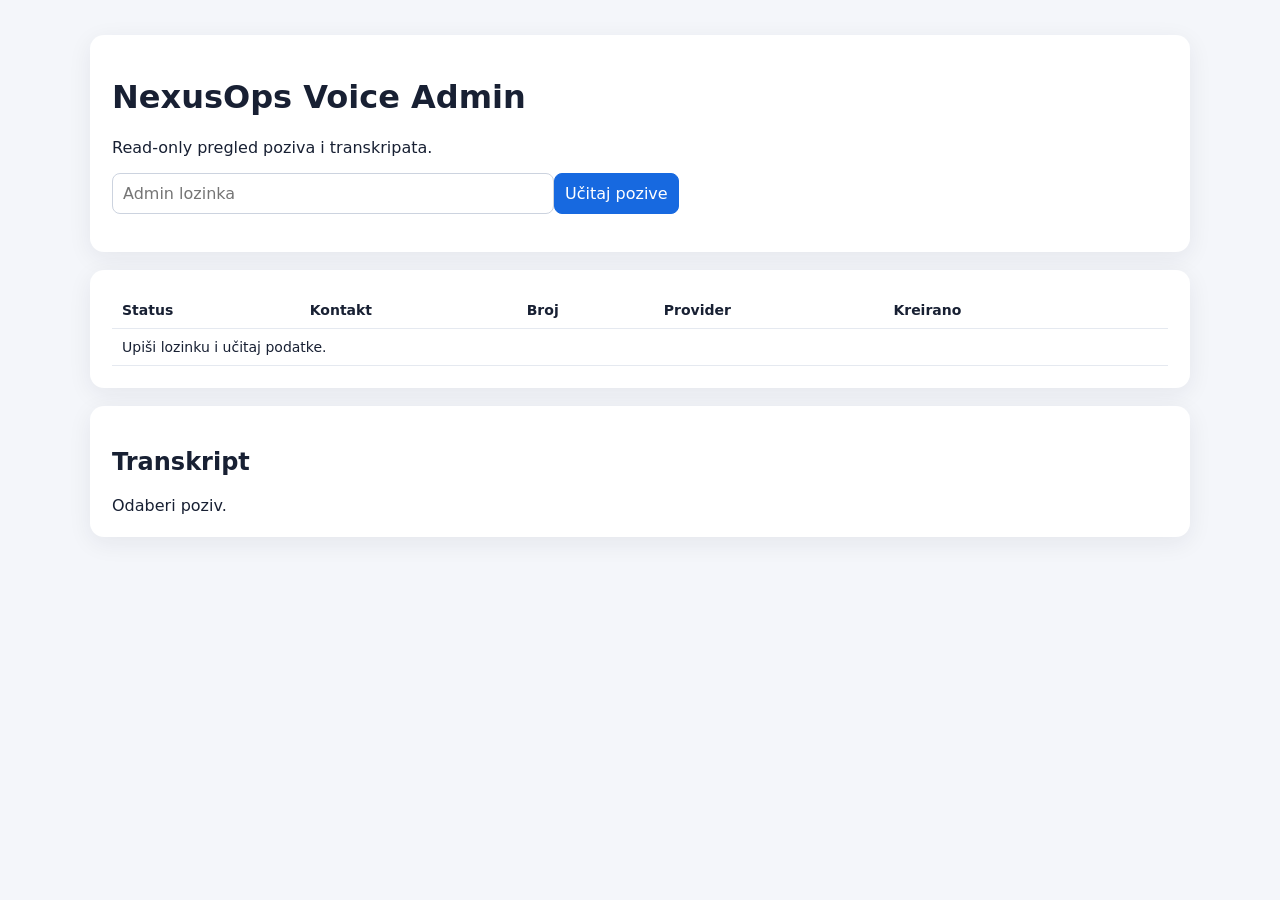
==== wwwroot/admin.html @ 4f557744 "Add voice admin and CI/CD" ====
<!doctype html><html lang="hr"><head><meta charset="utf-8"><meta name="viewport" content="width=device-width,initial-scale=1">
<title>NexusOps Voice Admin</title><style>
body{font-family:system-ui,sans-serif;margin:0;background:#f4f6fa;color:#182033}main{max-width:1100px;margin:35px auto;padding:0 18px}
.card{background:white;border-radius:14px;padding:22px;box-shadow:0 6px 25px #17203312;margin-bottom:18px}input,button{font:inherit;padding:10px;border:1px solid #ccd3df;border-radius:8px}input{width:min(420px,70%)}button{cursor:pointer;background:#1769e0;color:white;border-color:#1769e0}
table{width:100%;border-collapse:collapse;font-size:14px}th,td{text-align:left;padding:10px;border-bottom:1px solid #e5e9f0}tr:hover{background:#f7f9fc}.status{font-weight:650}small{color:#667085}pre{white-space:pre-wrap}.error{color:#a82323}
</style></head><body><main>
<div class="card"><h1>NexusOps Voice Admin</h1><p>Read-only pregled poziva i transkripata.</p>
<input id="key" type="password" placeholder="Admin lozinka"><button id="load">Učitaj pozive</button><p id="message"></p></div>
<div class="card"><table><thead><tr><th>Status</th><th>Kontakt</th><th>Broj</th><th>Provider</th><th>Kreirano</th><th></th></tr></thead><tbody id="rows"><tr><td colspan="6">Upiši lozinku i učitaj podatke.</td></tr></tbody></table></div>
<div class="card"><h2>Transkript</h2><div id="transcript">Odaberi poziv.</div></div>
</main><script>
const rows=document.querySelector('#rows'),msg=document.querySelector('#message'),transcript=document.querySelector('#transcript');
const esc=s=>String(s??'').replace(/[&<>"']/g,c=>({'&':'&amp;','<':'&lt;','>':'&gt;','"':'&quot;',"'":'&#39;'}[c]));
const headers=()=>({'X-NexusOps-Admin-Key':document.querySelector('#key').value});
async function api(url){const r=await fetch(url,{headers:headers()});if(!r.ok)throw new Error('HTTP '+r.status);return r.json()}
document.querySelector('#load').onclick=async()=>{msg.textContent='Učitavam...';try{const data=await api('/admin/api/calls');rows.innerHTML=data.map(x=>`<tr><td class="status">${esc(x.status)}</td><td>${esc(x.contactName||'—')}</td><td>${esc(x.toNumber||'—')}</td><td>${esc(x.provider)}</td><td><small>${new Date(x.createdAt).toLocaleString()}</small></td><td><button data-id="${x.id}">Transkript</button></td></tr>`).join('')||'<tr><td colspan="6">Nema poziva.</td></tr>';msg.textContent=`Učitano: ${data.length}`;rows.querySelectorAll('button').forEach(b=>b.onclick=()=>loadTranscript(b.dataset.id))}catch(e){msg.innerHTML='<span class="error">Greška: '+esc(e.message)+'</span>'}};
async function loadTranscript(id){transcript.textContent='Učitavam...';try{const data=await api(`/admin/api/calls/${id}/transcript`);transcript.innerHTML=data.map(x=>`<p><strong>${esc(x.speaker)}:</strong> ${esc(x.text)}</p>`).join('')||'Nema transkripta za ovu sesiju.'}catch(e){transcript.innerHTML='<span class="error">Greška: '+esc(e.message)+'</span>'}}
</script></body></html>
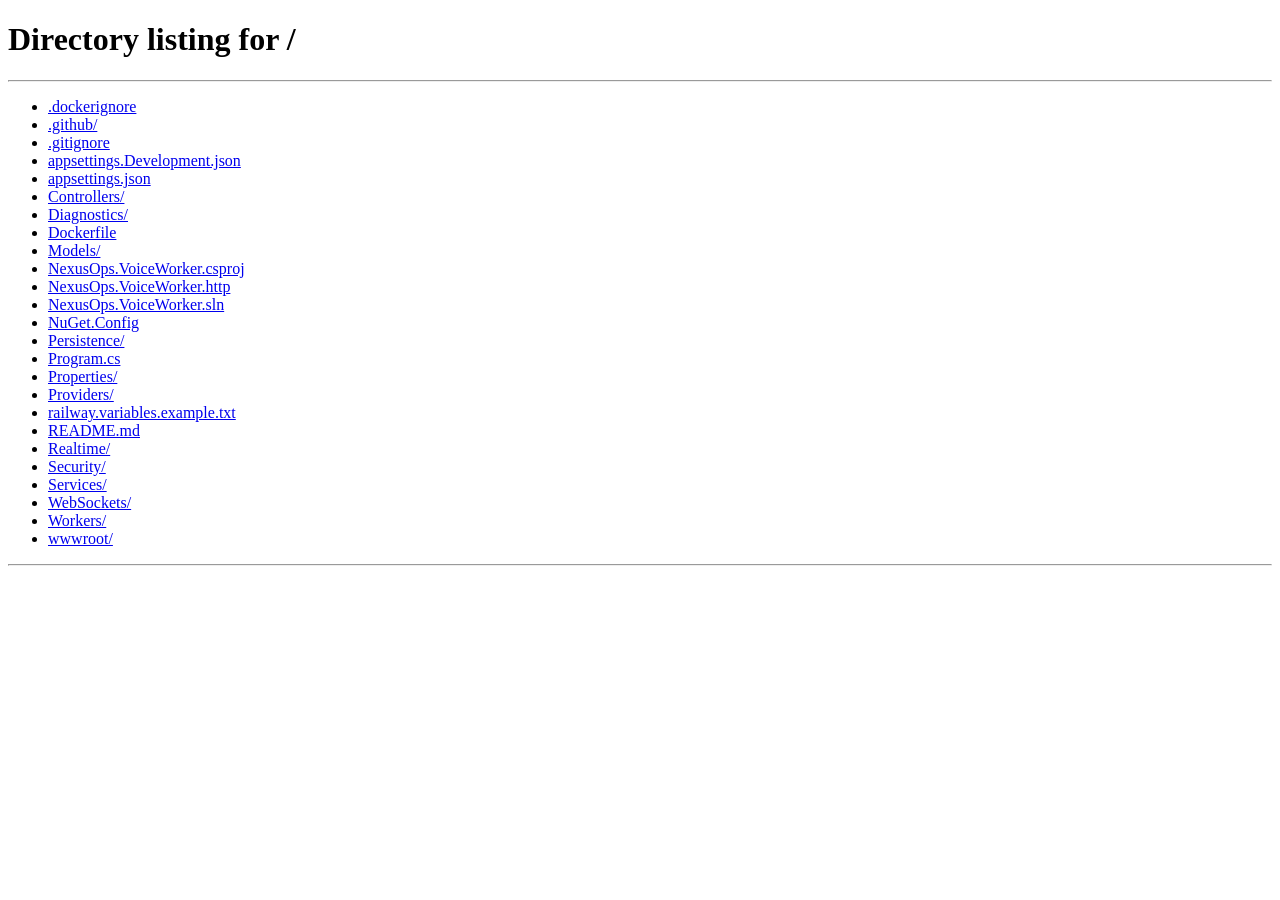
==== commit bffd970f: "Add NexusOps command center" ====
--- a/wwwroot/admin.html
+++ b/wwwroot/admin.html
@@ -1,18 +1 @@
-<!doctype html><html lang="hr"><head><meta charset="utf-8"><meta name="viewport" content="width=device-width,initial-scale=1">
-<title>NexusOps Voice Admin</title><style>
-body{font-family:system-ui,sans-serif;margin:0;background:#f4f6fa;color:#182033}main{max-width:1100px;margin:35px auto;padding:0 18px}
-.card{background:white;border-radius:14px;padding:22px;box-shadow:0 6px 25px #17203312;margin-bottom:18px}input,button{font:inherit;padding:10px;border:1px solid #ccd3df;border-radius:8px}input{width:min(420px,70%)}button{cursor:pointer;background:#1769e0;color:white;border-color:#1769e0}
-table{width:100%;border-collapse:collapse;font-size:14px}th,td{text-align:left;padding:10px;border-bottom:1px solid #e5e9f0}tr:hover{background:#f7f9fc}.status{font-weight:650}small{color:#667085}pre{white-space:pre-wrap}.error{color:#a82323}
-</style></head><body><main>
-<div class="card"><h1>NexusOps Voice Admin</h1><p>Read-only pregled poziva i transkripata.</p>
-<input id="key" type="password" placeholder="Admin lozinka"><button id="load">Učitaj pozive</button><p id="message"></p></div>
-<div class="card"><table><thead><tr><th>Status</th><th>Kontakt</th><th>Broj</th><th>Provider</th><th>Kreirano</th><th></th></tr></thead><tbody id="rows"><tr><td colspan="6">Upiši lozinku i učitaj podatke.</td></tr></tbody></table></div>
-<div class="card"><h2>Transkript</h2><div id="transcript">Odaberi poziv.</div></div>
-</main><script>
-const rows=document.querySelector('#rows'),msg=document.querySelector('#message'),transcript=document.querySelector('#transcript');
-const esc=s=>String(s??'').replace(/[&<>"']/g,c=>({'&':'&amp;','<':'&lt;','>':'&gt;','"':'&quot;',"'":'&#39;'}[c]));
-const headers=()=>({'X-NexusOps-Admin-Key':document.querySelector('#key').value});
-async function api(url){const r=await fetch(url,{headers:headers()});if(!r.ok)throw new Error('HTTP '+r.status);return r.json()}
-document.querySelector('#load').onclick=async()=>{msg.textContent='Učitavam...';try{const data=await api('/admin/api/calls');rows.innerHTML=data.map(x=>`<tr><td class="status">${esc(x.status)}</td><td>${esc(x.contactName||'—')}</td><td>${esc(x.toNumber||'—')}</td><td>${esc(x.provider)}</td><td><small>${new Date(x.createdAt).toLocaleString()}</small></td><td><button data-id="${x.id}">Transkript</button></td></tr>`).join('')||'<tr><td colspan="6">Nema poziva.</td></tr>';msg.textContent=`Učitano: ${data.length}`;rows.querySelectorAll('button').forEach(b=>b.onclick=()=>loadTranscript(b.dataset.id))}catch(e){msg.innerHTML='<span class="error">Greška: '+esc(e.message)+'</span>'}};
-async function loadTranscript(id){transcript.textContent='Učitavam...';try{const data=await api(`/admin/api/calls/${id}/transcript`);transcript.innerHTML=data.map(x=>`<p><strong>${esc(x.speaker)}:</strong> ${esc(x.text)}</p>`).join('')||'Nema transkripta za ovu sesiju.'}catch(e){transcript.innerHTML='<span class="error">Greška: '+esc(e.message)+'</span>'}}
-</script></body></html>
+<!doctype html><html lang="hr"><head><meta http-equiv="refresh" content="0; url=/"><title>NexusOps Command Center</title></head><body><p>Otvori <a href="/">NexusOps Command Center</a>.</p></body></html>
